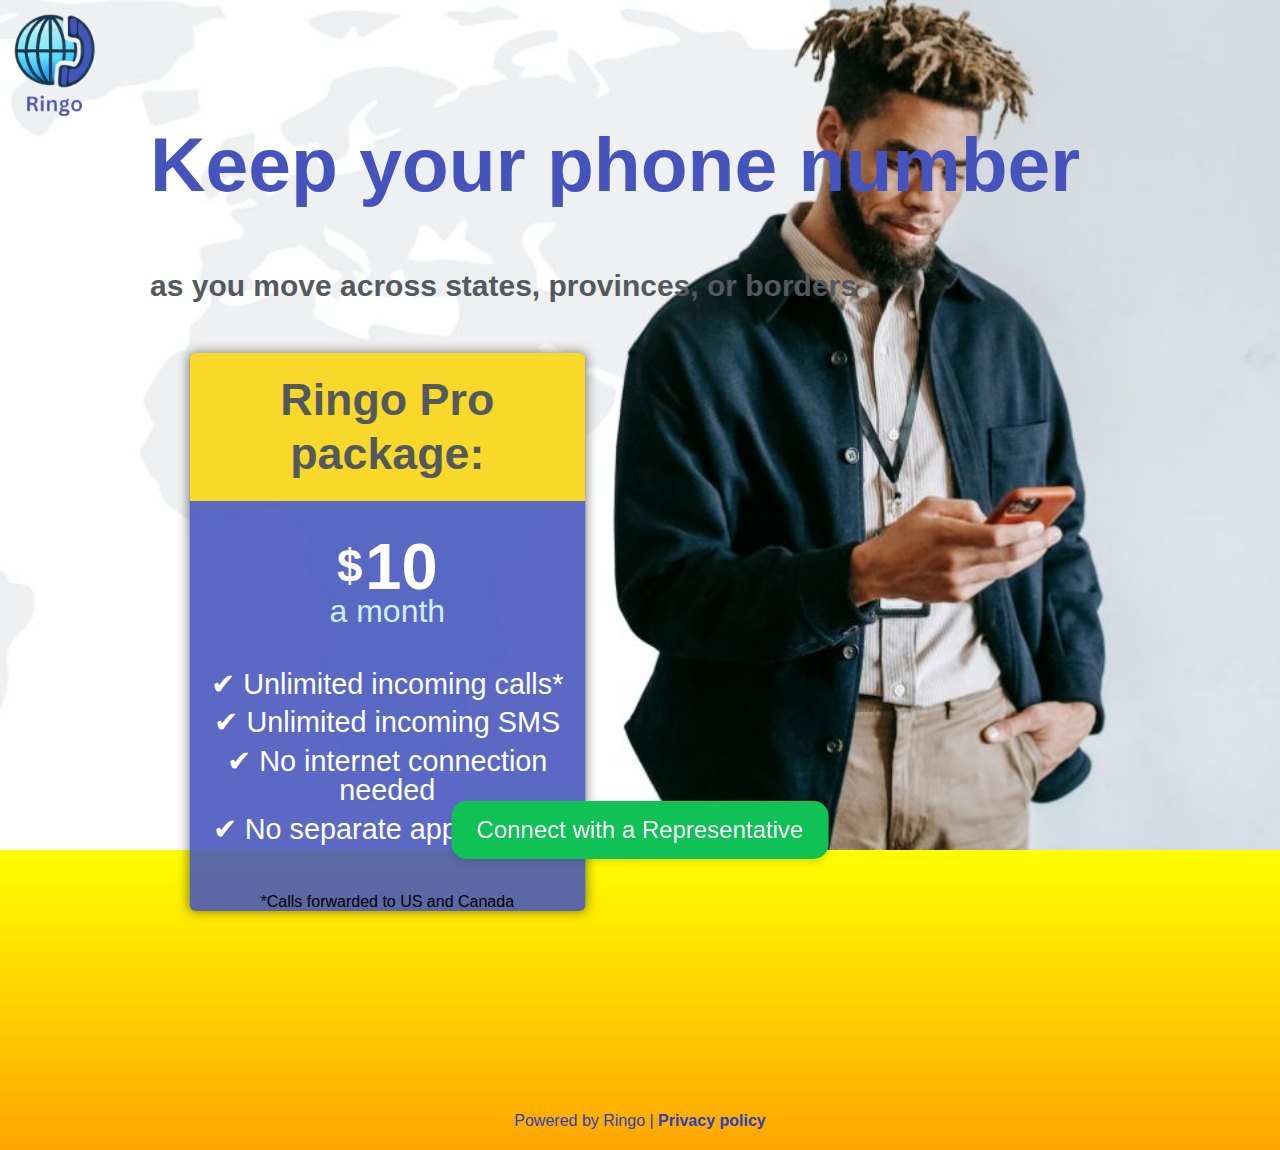
==== index.html @ 77a7154b "Adding background and html" ====
<!DOCTYPE html>
<html lang="en">
<head>
    <meta charset="UTF-8">
    <meta name="viewport" content="width=device-width, initial-scale=1.0">
    <title>Ringo | Keep your phone number as you move across states, provinces, or borders</title>
    <link rel="stylesheet" href="styles.css">
    <link rel="stylesheet" href="package.css">
    <style>

        /* Responsive Design: Adjustments for smaller screens */
        @media (max-width: 1024px) {
            footer {
                font-size: 0.9rem;
                padding: 15px;
            }

            .background {
                background-position: top right;
                padding: 10px 0 0 10px;
            }

            .logo {
                position: static;
                margin: 0 auto 20px 0;
                display: block;
            }
        }

        @media (max-width: 768px) {
            footer {
                font-size: 0.8rem;
            }

            .background {
                background-position: top right;
                padding: 10px 0 0 10px;
            }

            .logo {
                position: static;
                margin: 0 auto 20px 0;
                display: block;
            }
        }

        @media (max-width: 480px) {

            .sticky-button {
                font-size: 0.9rem;
                padding: 8px 12px;
            }

            footer {
                font-size: 0.7rem;
                text-align: center;
            }

            .background {
                background-position: top left;
                padding: 5px;
            }

            .logo {
                position: static;
                margin: 0 auto 5px 0;
                display: block;
            }
            .background h1 {
                margin: 0;
                font-size: 2.0rem;
                font-weight: 800;
            }

            .background h3 {
                margin: 10px 0 0;
                font-size: 20px;
                font-weight: 700;
            }
        }
    </style>
</head>
<body>
    <div class="background">
        <div class="header">
            <img src="img/ringo-logo.png" alt="Logo" class="logo">
            <h1>Keep your phone number</h1>
            <h3><span>as you move across states, provinces, or borders</span></h3>
            <div class="element  widget-price-table">
                <div class="package-container">
                    <div class="price-table">
                        <div class="price-table-header">
                            <h3 class="price-table-heading">
                                Ringo Pro package:
                            </h3>
                        </div>

                        <div class="price-table-price">
                            <span class="price-table-currency">$</span>
                            <span class="price-table-integer-part">10</span>
                            <span class="price-table-period typo-excluded"> a month</span>
	                    </div>

                        <ul class="price-table-features-list">
                            <li>
                                <div class="price-table-feature-inner">													<span>
										&#10004;&nbsp;Unlimited incoming calls* 									</span>
                                </div>
                            </li>
                            <li>
                                <div class="price-table-feature-inner">
                                    <span>
										&#10004;&nbsp;Unlimited incoming SMS
                                    </span>
                                </div>
                            </li>
                            <li>
                                <div class="price-table-feature-inner">
                                    <span>
										&#10004;&nbsp;No internet connection needed
                                    </span>
                                </div>
                            </li>
                            <li>
                                <div class="price-table-feature-inner">
                                    <span>
										&#10004;&nbsp;No separate app needed
                                    </span>
                                </div>
                            </li>
                        </ul>
                        *Calls forwarded to US and Canada
                    </div>

                </div>
            </div>
        </div>

    </div>

    <footer>
        Powered by Ringo | <strong><a href="/privacy-policy.html">&nbsp;Privacy policy</a></strong>
    </footer>

    <button class="sticky-button"><a href="https://wa.me/message/LOKORR5WQIJWH1">Connect with a Representative</a></button>
</body>
</html>
---- styles.css ----
body, html {
            margin: 0;
            padding: 0;
            height: 100%;
            font-family: Rubik, sans-serif;
        }

        .background {
            background-image: url('img/ringo-landing.jpg');
            background-size: cover;
            background-position: top right;
            background-repeat: no-repeat;
            height: calc(100% - 50px);
            box-sizing: border-box;
        }

        .header {
            padding: 120px 0 0 150px;
        }

        .background h1 {
            margin: 0;
            font-size: 4.8rem;
            color: #4454BC;
            font-weight: 800;
            padding-bottom: 50px;
        }

        .background h3 {
            margin: 10px 0 0;
            font-size: 30px;
            font-weight: 700;
            color: #54595F;
            padding-bottom: 50px;
        }

        .logo {
            position: absolute;
            margin: 0 auto 20px 0;
            top: 10px; /* Distance from the top of the viewport */
            left: 10px; /* Distance from the right of the viewport */
            width: 90px; /* Adjust the size of the logo */
            height: auto; /* Maintain aspect ratio */
        }

        footer {
            height: 300px;
            background: linear-gradient(to bottom, yellow, orange);
            color: #2C40C1;
            font-size: 1rem;
            display: flex;
            align-items: end;
            justify-content: center;
            text-align: center;
            padding: 20px;
            box-sizing: border-box;
        }

        footer a {
            color: #2C40C1;
            text-decoration: none;
        }

        footer a:hover {
            text-decoration: underline;
        }

        .sticky-button {
            position: fixed;
            bottom: 70px;
            left: 50%;
            transform: translate(-50%, 50%);
            background: #10C156;
            border: none;
            padding: 15px 25px;
            border-radius: 15px;
            font-size: 1.5rem;
            box-shadow: 0 4px 6px rgba(0, 0, 0, 0.1);
            cursor: pointer;
            color: #FFFFFF;
            text-align: center;
            z-index: 1000;
        }

        .sticky-button a {
            text-decoration: none;
            color: inherit;
        }

        .sticky-button:hover {
            background: #61CE70;
        }
---- package.css ----
.package-container {
    overflow:hidden;
    background-color: #4454BCE0;
    border-radius: 6px 6px 6px 6px;
    box-shadow: 0px 0px 11px 1px rgba(30.27574096212732, 30.483232996906825, 30.788894653320323, 0.5);
    width: 35%;
    height: auto;
    z-index: 1;
    transform: translateX(10%);
}

.price-table {
	text-align: center
}

.price-table .price-table-header {
	background: #f8d929;
	padding: 20px 0
}

.price-table .price-table-heading {
	margin: 0;
	padding: 0;
	line-height: 1.2;
	font-size: 24px;
	font-weight: 600;
	color: #54595F;
	font-family: "Rubik", Sans-serif;
    font-size: 2.8rem;
    font-weight: 600;
}

.price-table .price-table-price {
	display: flex;
	justify-content: center;
	align-items: center;
	flex-wrap: wrap;
	color: #FFF;
	font-weight: 800;
	font-size: 65px;
	padding: 40px 0
}

.price-table .price-table-currency {
	line-height: 1;
	font-size: .7em
}

.price-table .price-table-integer-part {
	line-height: .8
}

.price-table .price-table-currency {
	margin-inline-end: 3px
}

.price-table .price-table-price .typo-excluded {
    line-height: normal;
    letter-spacing: normal;
    text-transform: none;
    font-weight: 400;
    font-style: normal;
}

.price-table .price-table-period {
    width: 100%;
    font-family: "Rubik", Sans-serif;
    font-size: 2rem;
    font-weight: 400;
    color: #D1EDFF;
}

.price-table .price-table-features-list {
	list-style-type: none;
	font-family: "Rubik", Sans-serif;
    font-size: 1.8rem;
    font-weight: 400;
	margin: 0;
	padding: 0 0 50px 0;
	line-height: 1;
	color: #FFF;
}

.price-table .elementor-price-table-features-list li {
	font-size: 14px;
	line-height: 1;
	margin: 0;
	padding: 0
}

.price-table .price-table-features-list li .price-table-feature-inner {
	margin-left: 15px;
	margin-right: 15px
}

.price-table .price-table-features-list li:not(:first-child):before {
	content: "";
	display: block;
	border: 0 solid hsla(0, 0%, 47.8%, .3);
	margin: 10px 12.5%
}

.price-table .price-table-features-list i {
	margin-inline-end: 10px;
	font-size: 1.3em
}

.price-table .price-table-features-list svg {
	margin-inline-end: 10px;
	fill: #FFFFFF;
	height: 1.3em;
	width: 1.3em
}

.price-table .price-table-features-list svg~* {
	vertical-align: text-top
}
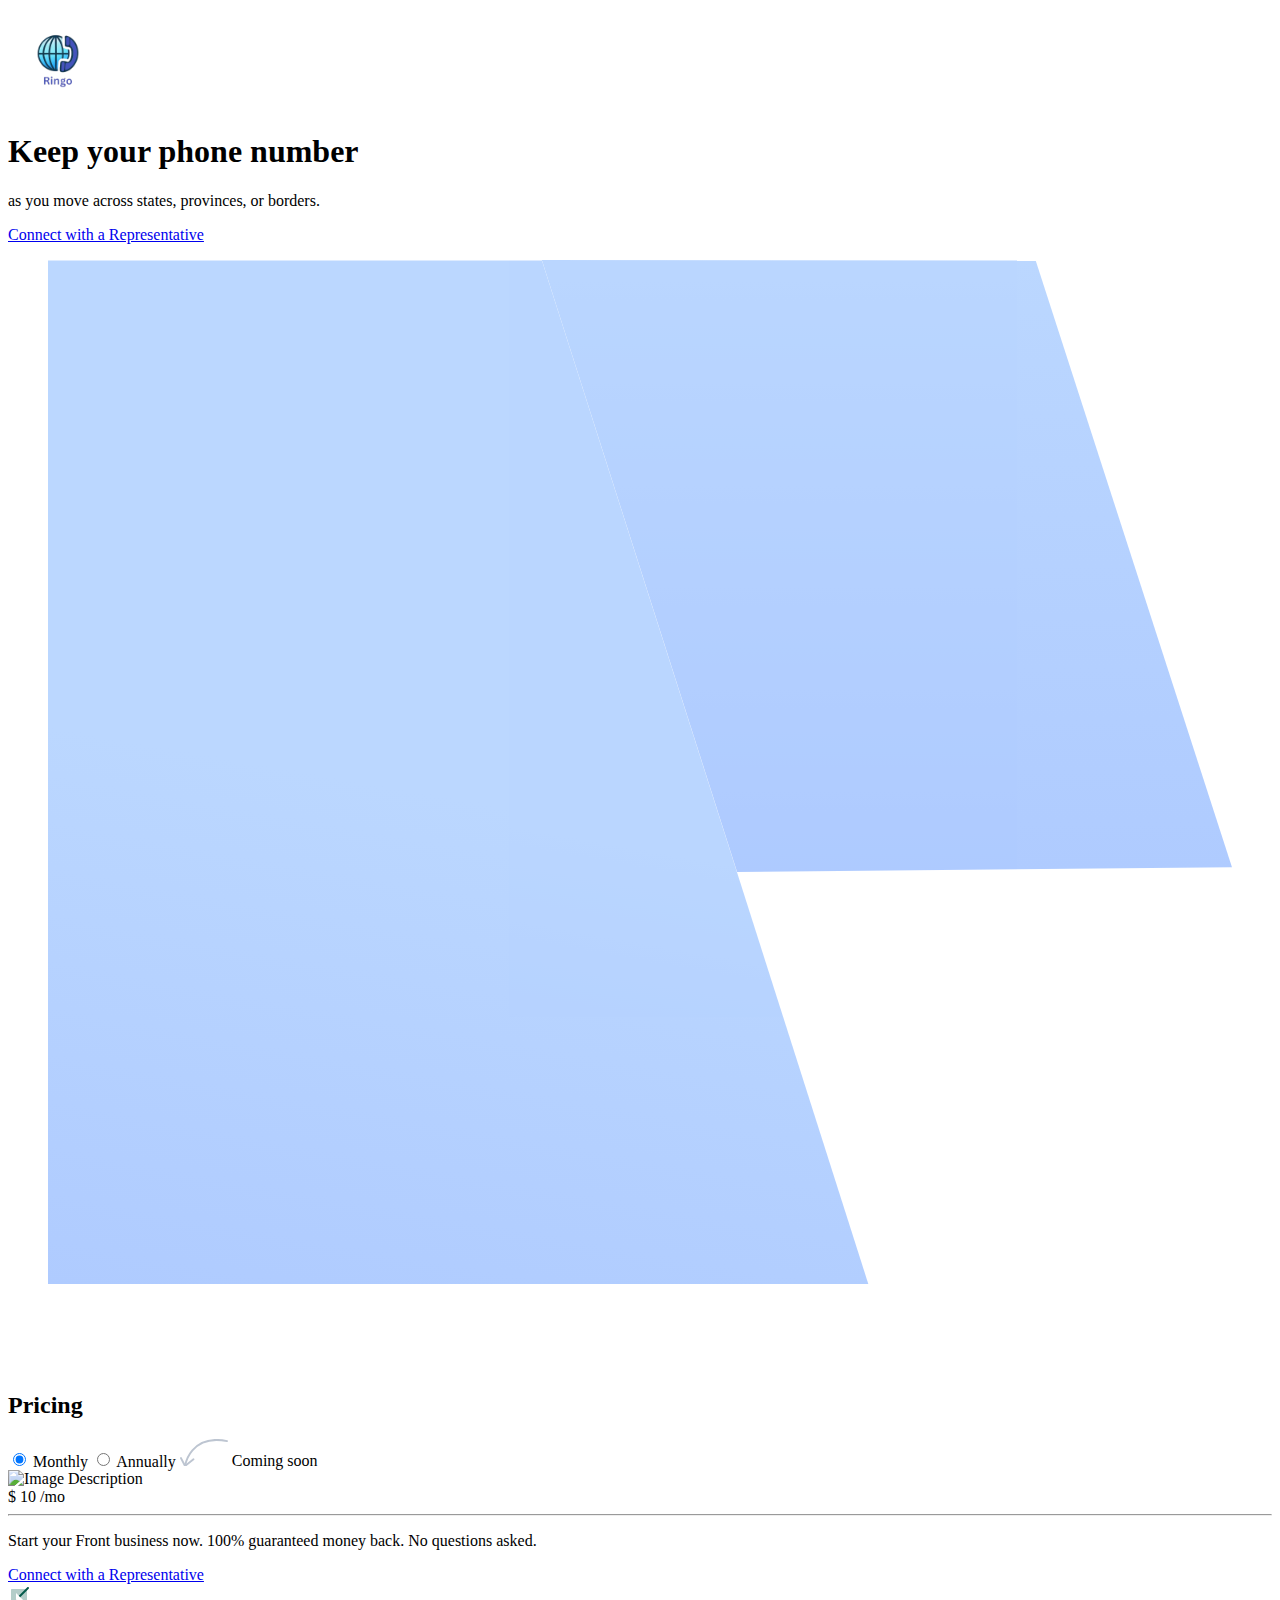
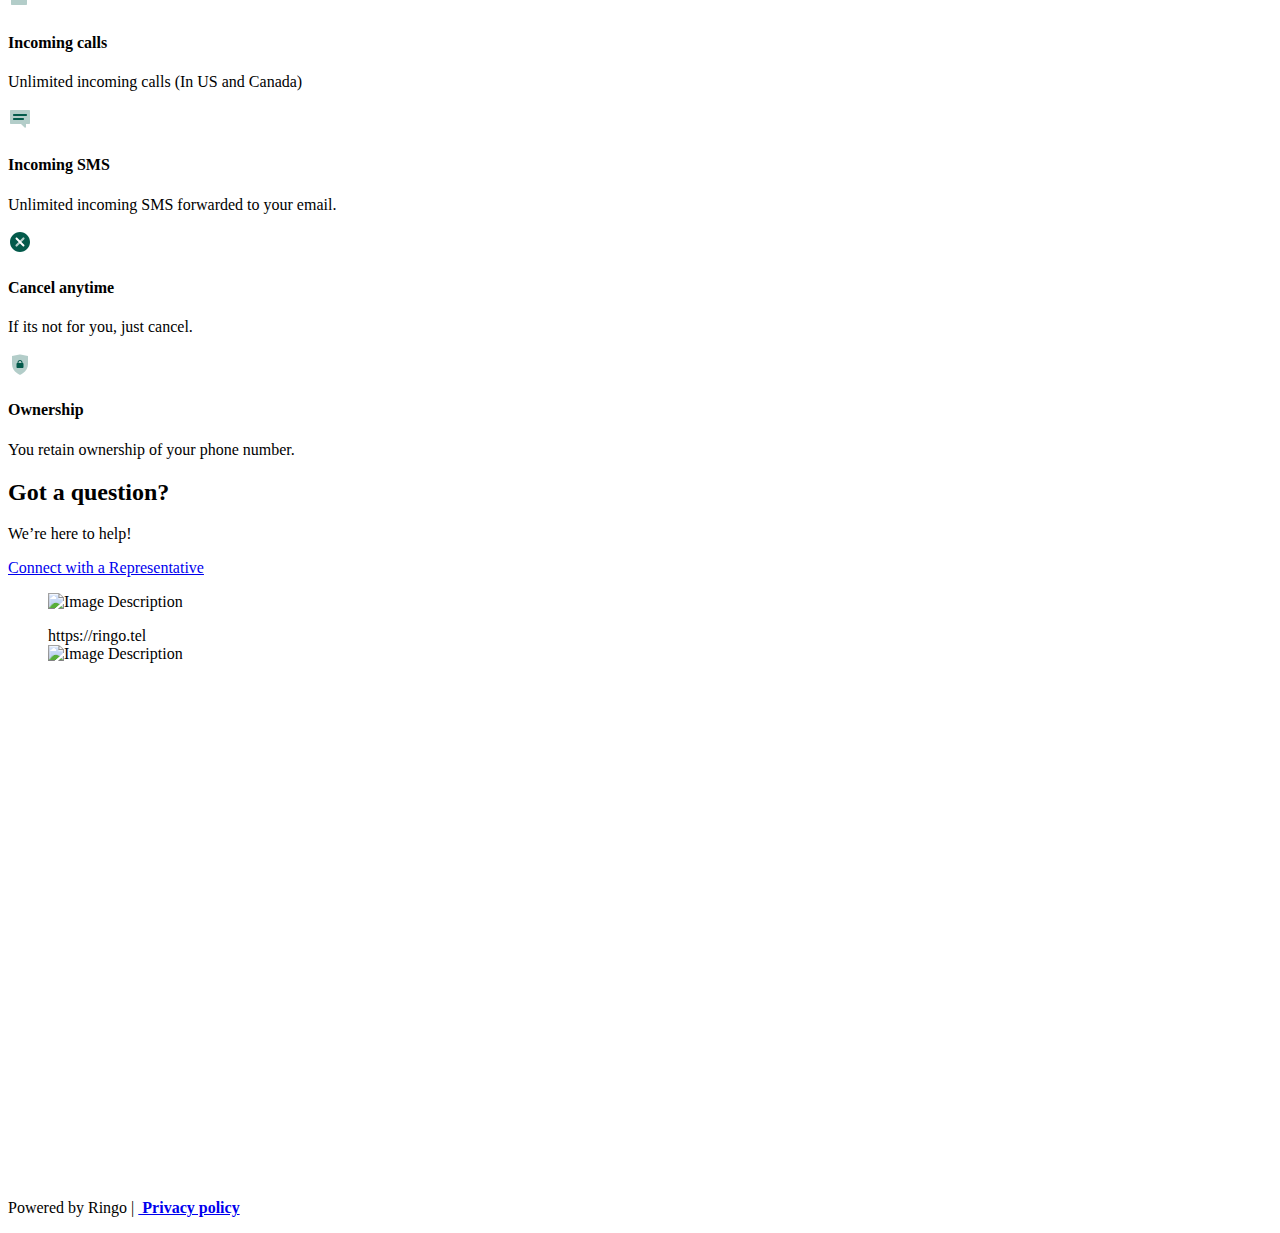
==== commit 08acf5d5: "Redesign" ====
--- a/index.html
+++ b/index.html
@@ -1,147 +1,396 @@
 <!DOCTYPE html>
 <html lang="en">
 <head>
-    <meta charset="UTF-8">
-    <meta name="viewport" content="width=device-width, initial-scale=1.0">
-    <title>Ringo | Keep your phone number as you move across states, provinces, or borders</title>
-    <link rel="stylesheet" href="styles.css">
-    <link rel="stylesheet" href="package.css">
-    <style>
-
-        /* Responsive Design: Adjustments for smaller screens */
-        @media (max-width: 1024px) {
-            footer {
-                font-size: 0.9rem;
-                padding: 15px;
-            }
-
-            .background {
-                background-position: top right;
-                padding: 10px 0 0 10px;
-            }
-
-            .logo {
-                position: static;
-                margin: 0 auto 20px 0;
-                display: block;
-            }
+  <!-- Required Meta Tags Always Come First -->
+  <meta charset="utf-8">
+  <meta name="viewport" content="width=device-width, initial-scale=1, shrink-to-fit=no">
+
+  <!-- Title -->
+  <title>Ringo | Keep your phone number as you move across states, provinces, or borders</title>
+
+  <!-- Favicon -->
+  <link rel="shortcut icon" href="img/favicon.ico">
+
+  <!-- Font -->
+  <link href="https://fonts.googleapis.com/css2?family=Inter:wght@400;600&display=swap" rel="stylesheet">
+
+  <!-- CSS Implementing Plugins -->
+  <link rel="stylesheet" href="css/bootstrap-icons.css">
+  <link rel="stylesheet" href="css/aos.css">
+
+  <!-- CSS Front Template -->
+  <link rel="stylesheet" href="css/theme.min.css">
+</head>
+
+<body>
+  <!-- ========== HEADER ========== -->
+  <header id="header" class="navbar navbar-expand-lg navbar-end navbar-absolute-top navbar-light navbar-show-hide"
+          data-hs-header-options='{
+            "fixMoment": 1000,
+            "fixEffect": "slide"
+          }'>
+
+
+    <div class="container">
+      <nav class="js-mega-menu navbar-nav-wrap">
+        <!-- Default Logo -->
+        <a class="navbar-brand" href="/" aria-label="Front">
+          <img class="navbar-brand-logo" style="width:100px;height:auto;" src="img/ringo-logo1.png" alt="Logo">
+        </a>
+        <!-- End Default Logo -->
+      </nav>
+    </div>
+  </header>
+
+  <!-- ========== END HEADER ========== -->
+
+  <!-- ========== MAIN CONTENT ========== -->
+  <main id="content" role="main">
+    <!-- Hero -->
+    <div class="position-relative bg-primary overflow-hidden">
+      <div class="container position-relative zi-2 content-space-3 content-space-md-5">
+        <div class="w-md-75 w-xl-65 text-center mx-md-auto">
+          <!-- Heading -->
+          <div class="mb-7">
+            <h1 class="display-4 text-white mb-4">Keep your phone number</h1>
+            <p class="lead text-white mb-4">as you move across states, provinces, or borders.</p>
+          </div>
+          <!-- End Title & Description -->
+
+          <div class="d-grid d-sm-flex justify-content-center gap-2">
+            <a class="btn btn-light btn-transition px-6" href="https://wa.me/message/LOKORR5WQIJWH1">Connect with a Representative</a>
+          </div>
+        </div>
+      </div>
+
+      <!-- Background Shape -->
+      <figure class="position-absolute top-0 start-0 w-65">
+        <svg xmlns="http://www.w3.org/2000/svg" x="0px" y="0px" viewBox="0 0 1246 1078">
+          <g opacity=".4">
+            <linearGradient id="doubleEllipseTopLeftID1" gradientUnits="userSpaceOnUse" x1="2073.5078" y1="1.7251" x2="2273.4375" y2="1135.5818" gradientTransform="matrix(-1 0 0 1 2600 0)">
+              <stop offset="0.4976" style="stop-color:#559bff"/>
+              <stop offset="1" style="stop-color:#377dff"/>
+            </linearGradient>
+            <polygon fill="url(#doubleEllipseTopLeftID1)" points="519.8,0.6 0,0.6 0,1078 863.4,1078   "/>
+            <linearGradient id="doubleEllipseTopLeftID2" gradientUnits="userSpaceOnUse" x1="1717.1648" y1="3.779560e-05" x2="1717.1648" y2="644.0417" gradientTransform="matrix(-1 0 0 1 2600 0)">
+              <stop offset="1.577052e-06" style="stop-color:#559bff"/>
+              <stop offset="1" style="stop-color:#377dff"/>
+            </linearGradient>
+            <polygon fill="url(#doubleEllipseTopLeftID2)" points="519.7,0 1039.4,0.6 1246,639.1 725.2,644   "/>
+          </g>
+        </svg>
+      </figure>
+      <!-- End Background Shape -->
+
+      <!-- Shape -->
+      <div class="shape shape-bottom zi-1" style="margin-bottom: -.125rem">
+        <svg xmlns="http://www.w3.org/2000/svg" x="0px" y="0px" viewBox="0 0 1920 100.1">
+          <path fill="#fff" d="M0,0c0,0,934.4,93.4,1920,0v100.1H0L0,0z"></path>
+        </svg>
+      </div>
+      <!-- End Shape -->
+    </div>
+    <!-- End Hero -->
+
+    <!-- Pricing -->
+    <div id="pricingSection" class="container content-space-2 content-space-lg-3">
+      <!-- Heading -->
+      <div class="w-md-75 w-lg-50 text-center mx-md-auto mb-5 mb-md-9">
+        <h2 class="h1">Pricing</h2>
+      </div>
+      <!-- End Heading -->
+
+      <div class="row align-items-lg-center">
+        <div class="col-sm-6 col-lg-5 mb-9 mb-sm-0">
+          <!-- Pricing -->
+          <div class="card zi-2" data-aos="fade-up">
+            <div class="card-body">
+              <!-- Radio Button Group -->
+              <div class="text-center mb-5">
+                <div class="btn-group btn-group-segment" role="group" aria-label="Pricing radio button group">
+                  <input type="radio" class="btn-check" name="btnradio" id="btnradio1" autocomplete="off" checked>
+                  <label class="btn btn-sm" for="btnradio1">Monthly</label>
+
+                  <input type="radio" class="btn-check" name="btnradio" id="btnradio2" autocomplete="off">
+                  <label class="btn btn-sm disabled" for="btnradio2">
+                    <span class="form-switch-promotion">Annually
+
+                      <!-- Form Switch Promotion -->
+                      <span class="form-switch-promotion-container">
+                        <span class="form-switch-promotion-body">
+                          <svg class="form-switch-promotion-arrow" xmlns="http://www.w3.org/2000/svg" x="0px" y="0px" viewBox="0 0 99.3 57" width="48">
+                            <path fill="none" stroke="#bdc5d1" stroke-width="4" stroke-linecap="round" stroke-miterlimit="10" d="M2,39.5l7.7,14.8c0.4,0.7,1.3,0.9,2,0.4L27.9,42"></path>
+                            <path fill="none" stroke="#bdc5d1" stroke-width="4" stroke-linecap="round" stroke-miterlimit="10" d="M11,54.3c0,0,10.3-65.2,86.3-50"></path>
+                          </svg>
+                          <span class="form-switch-promotion-text">
+                            <span class="badge bg-primary rounded-pill ms-1">Coming soon</span>
+                          </span>
+                        </span>
+                      </span>
+                      <!-- End Form Switch Promotion -->
+                    </span>
+                  </label>
+                </div>
+              </div>
+              <!-- End Radio Button Group -->
+
+              <!-- Media -->
+              <div class="d-flex align-items-end">
+                <div class="flex-shrink-0">
+                  <img class="avatar avatar-xl avatar-4x3" src="img/presenting.png" alt="Image Description">
+                </div>
+
+                <div class="flex-grow-1">
+                  <span class="text-dark ms-3">
+                    <span class="fs-5 align-top text-dark fw-semi-bold">$</span>
+                    <span class="fs-1 text-dark fw-semi-bold">10</span>
+                    <span>/mo</span>
+                  </span>
+                </div>
+              </div>
+              <!-- End Media -->
+
+              <hr class="my-4">
+
+              <div class="mb-5">
+                <p>Start your Front business now. 100% guaranteed money back. No questions asked.</p>
+              </div>
+
+              <div class="d-grid">
+                <a class="btn btn-primary btn-transition" href="https://wa.me/message/LOKORR5WQIJWH1">Connect with a Representative</a>
+              </div>
+            </div>
+          </div>
+          <!-- End Pricing -->
+        </div>
+        <!-- End Col -->
+
+        <div class="col-sm-6 col-lg-7">
+          <div class="ps-sm-6">
+            <div class="row">
+              <div class="col-sm-12 col-lg-6 mb-3" data-aos="fade-up" data-aos-delay="100">
+                <span class="svg-icon text-primary mb-3">
+                  <svg width="24" height="24" viewBox="0 0 24 24" fill="none" xmlns="http://www.w3.org/2000/svg">
+                  <path opacity="0.3" d="M19 6V20C19 20.6 18.6 21 18 21H4C3.4 21 3 20.6 3 20V6C3 5.4 3.4 5 4 5H18C18.6 5 19 5.4 19 6ZM8 8.90002V15C8 15.6 8.4 16 9 16H15.1L8 8.90002Z" fill="#035A4B"></path>
+                  <path d="M20.7 3.3C20.3 2.9 19.7 2.9 19.3 3.3L10.8 11.8L12.2 13.2L20.7 4.70002C21.1 4.30002 21.1 3.7 20.7 3.3Z" fill="#035A4B"></path>
+                  </svg>
+
+                </span>
+
+                <h4>Incoming calls</h4>
+                <p>Unlimited incoming calls (In US and Canada)</p>
+              </div>
+              <!-- End Col -->
+
+              <div class="col-sm-12 col-lg-6 mb-3" data-aos="fade-up" data-aos-delay="150">
+                <span class="svg-icon text-primary mb-3">
+                  <svg width="24" height="24" viewBox="0 0 24 24" fill="none" xmlns="http://www.w3.org/2000/svg">
+                  <path opacity="0.3" d="M2 4V16C2 16.6 2.4 17 3 17H13L16.6 20.6C17.1 21.1 18 20.8 18 20V17H21C21.6 17 22 16.6 22 16V4C22 3.4 21.6 3 21 3H3C2.4 3 2 3.4 2 4Z" fill="#035A4B"></path>
+                  <path d="M18 9H6C5.4 9 5 8.6 5 8C5 7.4 5.4 7 6 7H18C18.6 7 19 7.4 19 8C19 8.6 18.6 9 18 9ZM16 12C16 11.4 15.6 11 15 11H6C5.4 11 5 11.4 5 12C5 12.6 5.4 13 6 13H15C15.6 13 16 12.6 16 12Z" fill="#035A4B"></path>
+                  </svg>
+
+                </span>
+
+                <h4>Incoming SMS</h4>
+                <p>Unlimited incoming SMS forwarded to your email.</p>
+              </div>
+              <!-- End Col -->
+
+              <div class="col-sm-12 col-lg-6 mb-3 mb-sm-0" data-aos="fade-up" data-aos-delay="200">
+                <span class="svg-icon text-primary mb-3">
+                  <svg width="24" height="24" viewBox="0 0 24 24" fill="none" xmlns="http://www.w3.org/2000/svg">
+                  <path opacity="0.3" d="M12 10.6L14.8 7.8C15.2 7.4 15.8 7.4 16.2 7.8C16.6 8.2 16.6 8.80002 16.2 9.20002L13.4 12L12 10.6ZM10.6 12L7.8 14.8C7.4 15.2 7.4 15.8 7.8 16.2C8 16.4 8.3 16.5 8.5 16.5C8.7 16.5 8.99999 16.4 9.19999 16.2L12 13.4L10.6 12Z" fill="#035A4B"/>
+                  <path d="M22 12C22 17.5 17.5 22 12 22C6.5 22 2 17.5 2 12C2 6.5 6.5 2 12 2C17.5 2 22 6.5 22 12ZM13.4 12L16.2 9.20001C16.6 8.80001 16.6 8.19999 16.2 7.79999C15.8 7.39999 15.2 7.39999 14.8 7.79999L12 10.6L9.2 7.79999C8.8 7.39999 8.2 7.39999 7.8 7.79999C7.4 8.19999 7.4 8.80001 7.8 9.20001L10.6 12L7.8 14.8C7.4 15.2 7.4 15.8 7.8 16.2C8 16.4 8.3 16.5 8.5 16.5C8.7 16.5 9 16.4 9.2 16.2L12 13.4L14.8 16.2C15 16.4 15.3 16.5 15.5 16.5C15.7 16.5 16 16.4 16.2 16.2C16.6 15.8 16.6 15.2 16.2 14.8L13.4 12Z" fill="#035A4B"/>
+                  </svg>
+
+                </span>
+
+                <h4>Cancel anytime</h4>
+                <p>If its not for you, just cancel.</p>
+              </div>
+              <!-- End Col -->
+
+              <div class="col-sm-12 col-lg-6" data-aos="fade-up" data-aos-delay="250">
+                <span class="svg-icon text-primary mb-3">
+                  <svg width="24" height="24" viewBox="0 0 24 24" fill="none" xmlns="http://www.w3.org/2000/svg">
+                  <g id="com/com014">
+                    <path id="vector" opacity="0.3" fill-rule="evenodd" clip-rule="evenodd" d="M4 4L11.6314 2.56911C11.875 2.52343 12.125 2.52343 12.3686 2.56911L20 4V11.9033C20 15.696 18.0462 19.2211 14.83 21.2313L12.53 22.6687C12.2057 22.8714 11.7943 22.8714 11.47 22.6687L9.17001 21.2313C5.95382 19.2211 4 15.696 4 11.9033L4 4Z" fill="#035A4B"></path>
+                    <path id="group" fill-rule="evenodd" clip-rule="evenodd" d="M9.5 10.5C9.5 9.11929 10.6193 8 12 8C13.3807 8 14.5 9.11929 14.5 10.5V11C15.0523 11 15.5 11.4477 15.5 12V15C15.5 15.5523 15.0523 16 14.5 16H9.5C8.94772 16 8.5 15.5523 8.5 15V12C8.5 11.4477 8.94772 11 9.5 11V10.5ZM12 9C11.1716 9 10.5 9.67157 10.5 10.5V11H13.5V10.5C13.5 9.67157 12.8284 9 12 9Z" fill="#035A4B"></path>
+                  </g>
+                </svg>
+
+                </span>
+
+                <h4>Ownership</h4>
+                <p>You retain ownership of your phone number.</p>
+              </div>
+              <!-- End Col -->
+            </div>
+            <!-- End Row -->
+          </div>
+        </div>
+        <!-- End Col -->
+      </div>
+      <!-- End Row -->
+    </div>
+    <!-- End Pricing -->
+
+    <!-- Mockup -->
+    <div class="shape-container">
+      <div class="container">
+        <!-- Heading -->
+        <div class="w-md-75 text-center mx-md-auto mb-5 mb-md-9">
+          <h2 class="h1">Got a question?</h2>
+          <p>We’re here to help!</p>
+          <div class="mb-5">
+            <a class="btn btn-primary btn-transition" href="https://wa.me/message/LOKORR5WQIJWH1">Connect with a Representative</a>
+          </div>
+        </div>
+        <!-- End Heading -->
+
+        <!-- Devices -->
+        <div class="devices">
+          <!-- Mobile Device -->
+          <figure class="device-mobile rotated-3d-right">
+            <div class="device-mobile-frame">
+              <img class="device-mobile-img" src="img/ringo-mobile.png" alt="Image Description">
+            </div>
+          </figure>
+          <!-- End Mobile Device -->
+
+          <!-- Browser Device -->
+          <figure class="device-browser">
+            <div class="device-browser-header">
+              <div class="device-browser-header-btn-list">
+                <span class="device-browser-header-btn-list-btn"></span>
+                <span class="device-browser-header-btn-list-btn"></span>
+                <span class="device-browser-header-btn-list-btn"></span>
+              </div>
+              <div class="device-browser-header-browser-bar">https://ringo.tel</div>
+            </div>
+
+            <div class="device-browser-frame">
+              <img class="device-browser-img" src="img/ringo-web.png" alt="Image Description">
+            </div>
+          </figure>
+          <!-- End Browser Device -->
+        </div>
+        <!-- End Devices -->
+      </div>
+
+      <!-- Shape -->
+      <div class="shape shape-bottom zi-3">
+        <svg width="3000" height="500" viewBox="0 0 3000 500" fill="none" xmlns="http://www.w3.org/2000/svg">
+          <path d="M0 500H3000V0L0 500Z" fill="#fff"/>
+        </svg>
+      </div>
+      <!-- End Shape -->
+    </div>
+    <!-- End Mockup -->
+
+  </main>
+  <!-- ========== END MAIN CONTENT ========== -->
+
+  <!-- ========== FOOTER ========== -->
+  <footer class="bg-dark">
+    <div class="container pb-1 pb-lg-5">
+
+      <!-- End Row -->
+
+      <div class="border-top border-white-10 my-7"></div>
+
+
+
+      <!-- Copyright -->
+      <div class="w-md-85 text-lg-center mx-lg-auto">
+        <p class="text-white-50 small">Powered by Ringo&nbsp;| <strong><a href="/privacy-policy.html">&nbsp;Privacy policy</a></strong></p>
+      </div>
+      <!-- End Copyright -->
+    </div>
+  </footer>
+
+  <!-- ========== END FOOTER ========== -->
+
+  <!-- ========== SECONDARY CONTENTS ========== -->
+
+  <!-- Go To -->
+  <a class="js-go-to go-to position-fixed" href="javascript:;" style="visibility: hidden;"
+     data-hs-go-to-options='{
+       "offsetTop": 700,
+       "position": {
+         "init": {
+           "right": "2rem"
+         },
+         "show": {
+           "bottom": "2rem"
+         },
+         "hide": {
+           "bottom": "-2rem"
+         }
+       }
+     }'>
+    <i class="bi-chevron-up"></i>
+  </a>
+  <!-- ========== END SECONDARY CONTENTS ========== -->
+
+  <!-- JS Global Compulsory  -->
+  <script src="js/bootstrap.bundle.min.js"></script>
+
+  <!-- JS Implementing Plugins -->
+  <script src="js/hs-header.min.js"></script>
+  <script src="js/hs-show-animation.min.js"></script>
+  <script src="js/hs-go-to.min.js"></script>
+  <script src="js/aos.js"></script>
+  <script src="js/hs-toggle-switch.min.js"></script>
+
+  <!-- JS Front -->
+  <script src="js/theme.min.js"></script>
+
+  <!-- JS Plugins Init. -->
+  <script>
+    (function() {
+      // INITIALIZATION OF HEADER
+      // =======================================================
+      new HSHeader('#header').init()
+
+
+      // INITIALIZATION OF SHOW ANIMATIONS
+      // =======================================================
+      new HSShowAnimation('.js-animation-link')
+
+
+      // INITIALIZATION OF BOOTSTRAP VALIDATION
+      // =======================================================
+      HSBsValidation.init('.js-validate', {
+        onSubmit: data => {
+          data.event.preventDefault()
+          alert('Submited')
         }
-
-        @media (max-width: 768px) {
-            footer {
-                font-size: 0.8rem;
-            }
-
-            .background {
-                background-position: top right;
-                padding: 10px 0 0 10px;
-            }
-
-            .logo {
-                position: static;
-                margin: 0 auto 20px 0;
-                display: block;
-            }
-        }
-
-        @media (max-width: 480px) {
-
-            .sticky-button {
-                font-size: 0.9rem;
-                padding: 8px 12px;
-            }
-
-            footer {
-                font-size: 0.7rem;
-                text-align: center;
-            }
-
-            .background {
-                background-position: top left;
-                padding: 5px;
-            }
-
-            .logo {
-                position: static;
-                margin: 0 auto 5px 0;
-                display: block;
-            }
-            .background h1 {
-                margin: 0;
-                font-size: 2.0rem;
-                font-weight: 800;
-            }
-
-            .background h3 {
-                margin: 10px 0 0;
-                font-size: 20px;
-                font-weight: 700;
-            }
-        }
-    </style>
-</head>
-<body>
-    <div class="background">
-        <div class="header">
-            <img src="img/ringo-logo.png" alt="Logo" class="logo">
-            <h1>Keep your phone number</h1>
-            <h3><span>as you move across states, provinces, or borders</span></h3>
-            <div class="element  widget-price-table">
-                <div class="package-container">
-                    <div class="price-table">
-                        <div class="price-table-header">
-                            <h3 class="price-table-heading">
-                                Ringo Pro package:
-                            </h3>
-                        </div>
-
-                        <div class="price-table-price">
-                            <span class="price-table-currency">$</span>
-                            <span class="price-table-integer-part">10</span>
-                            <span class="price-table-period typo-excluded"> a month</span>
-	                    </div>
-
-                        <ul class="price-table-features-list">
-                            <li>
-                                <div class="price-table-feature-inner">													<span>
-										&#10004;&nbsp;Unlimited incoming calls* 									</span>
-                                </div>
-                            </li>
-                            <li>
-                                <div class="price-table-feature-inner">
-                                    <span>
-										&#10004;&nbsp;Unlimited incoming SMS
-                                    </span>
-                                </div>
-                            </li>
-                            <li>
-                                <div class="price-table-feature-inner">
-                                    <span>
-										&#10004;&nbsp;No internet connection needed
-                                    </span>
-                                </div>
-                            </li>
-                            <li>
-                                <div class="price-table-feature-inner">
-                                    <span>
-										&#10004;&nbsp;No separate app needed
-                                    </span>
-                                </div>
-                            </li>
-                        </ul>
-                        *Calls forwarded to US and Canada
-                    </div>
-
-                </div>
-            </div>
-        </div>
-
-    </div>
-
-    <footer>
-        Powered by Ringo | <strong><a href="/privacy-policy.html">&nbsp;Privacy policy</a></strong>
-    </footer>
-
-    <button class="sticky-button"><a href="https://wa.me/message/LOKORR5WQIJWH1">Connect with a Representative</a></button>
+      })
+
+
+      // INITIALIZATION OF BOOTSTRAP DROPDOWN
+      // =======================================================
+      HSBsDropdown.init()
+
+
+      // INITIALIZATION OF GO TO
+      // =======================================================
+      new HSGoTo('.js-go-to')
+
+
+      // INITIALIZATION OF AOS
+      // =======================================================
+      AOS.init({
+        duration: 650,
+        once: true
+      });
+
+
+      // INITIALIZATION OF TOGGLE SWITCH
+      // =======================================================
+      new HSToggleSwitch('.js-toggle-switch')
+    })()
+  </script>
 </body>
 </html>
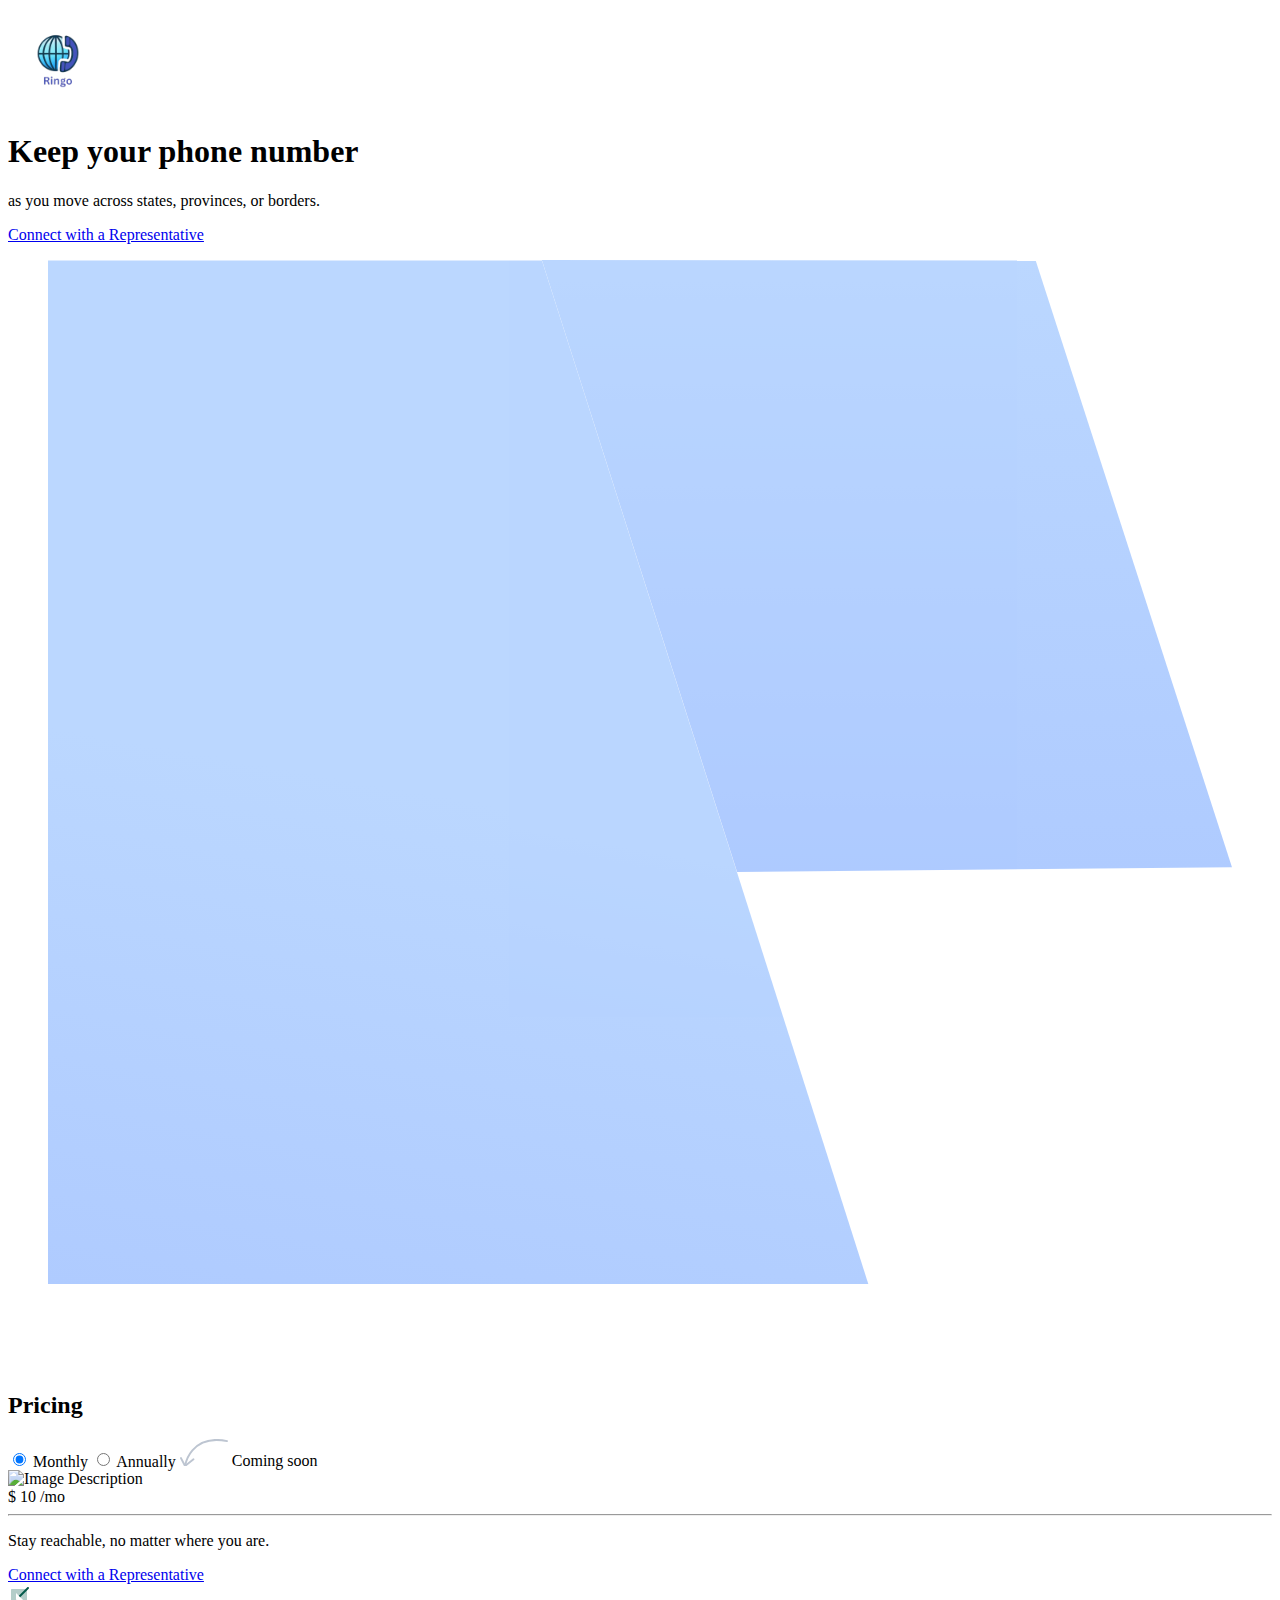
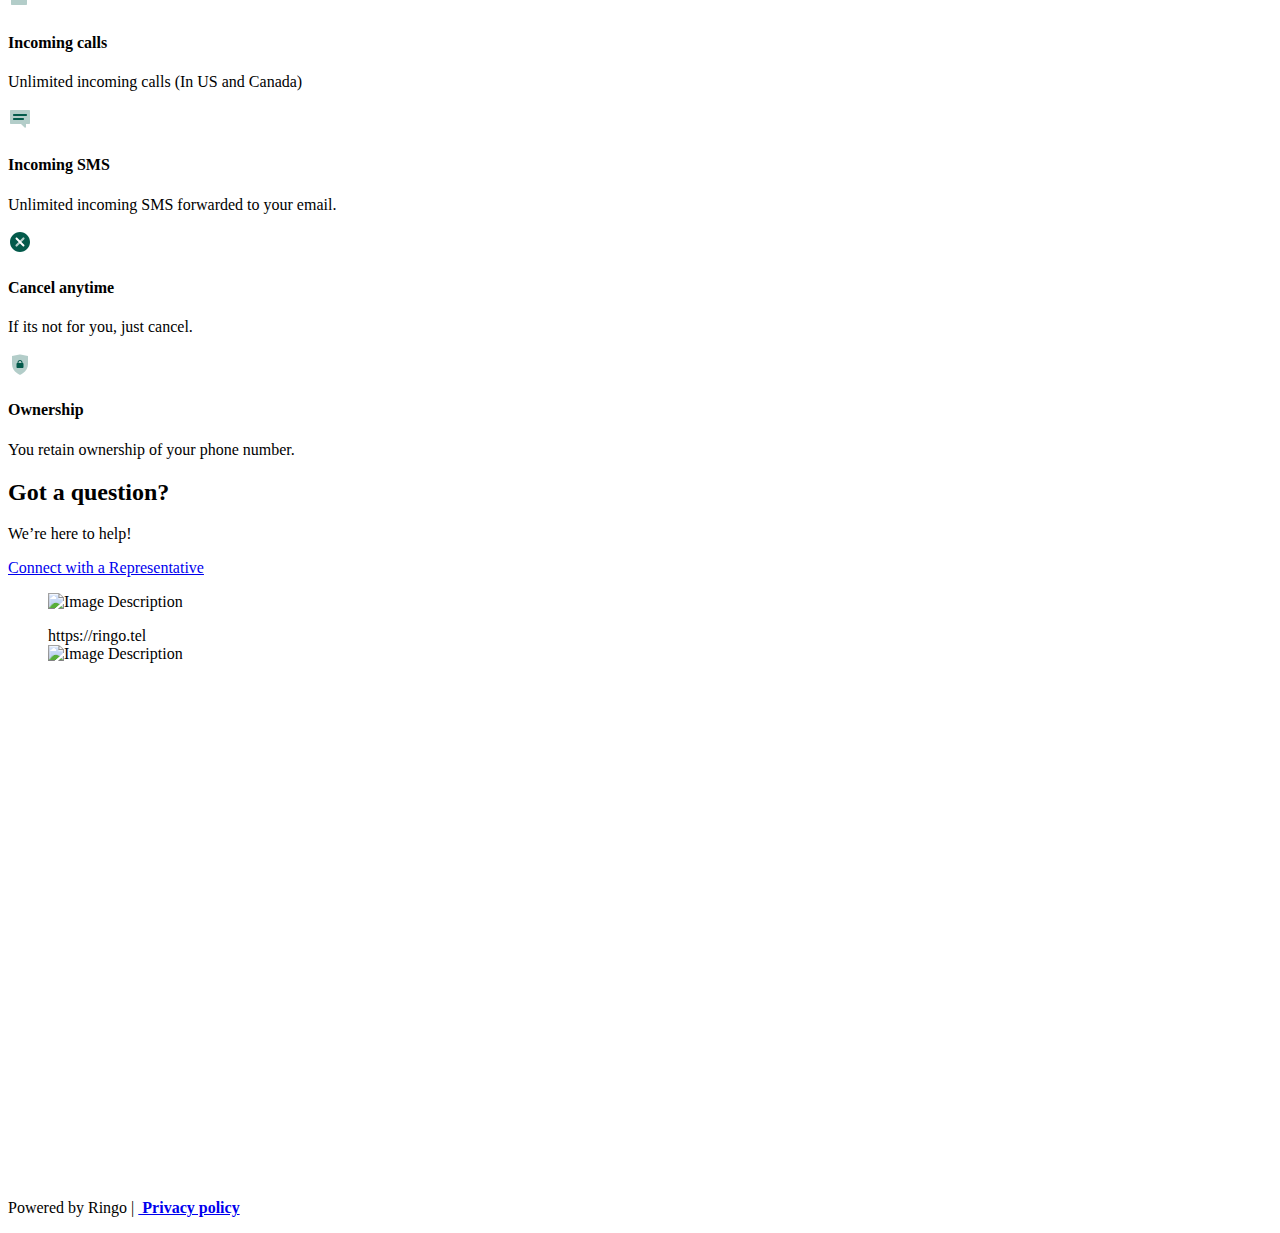
==== commit 75777e09: "Redesign" ====
--- a/index.html
+++ b/index.html
@@ -153,7 +153,7 @@
               <hr class="my-4">
 
               <div class="mb-5">
-                <p>Start your Front business now. 100% guaranteed money back. No questions asked.</p>
+                <p>Stay reachable, no matter where you are.</p>
               </div>
 
               <div class="d-grid">
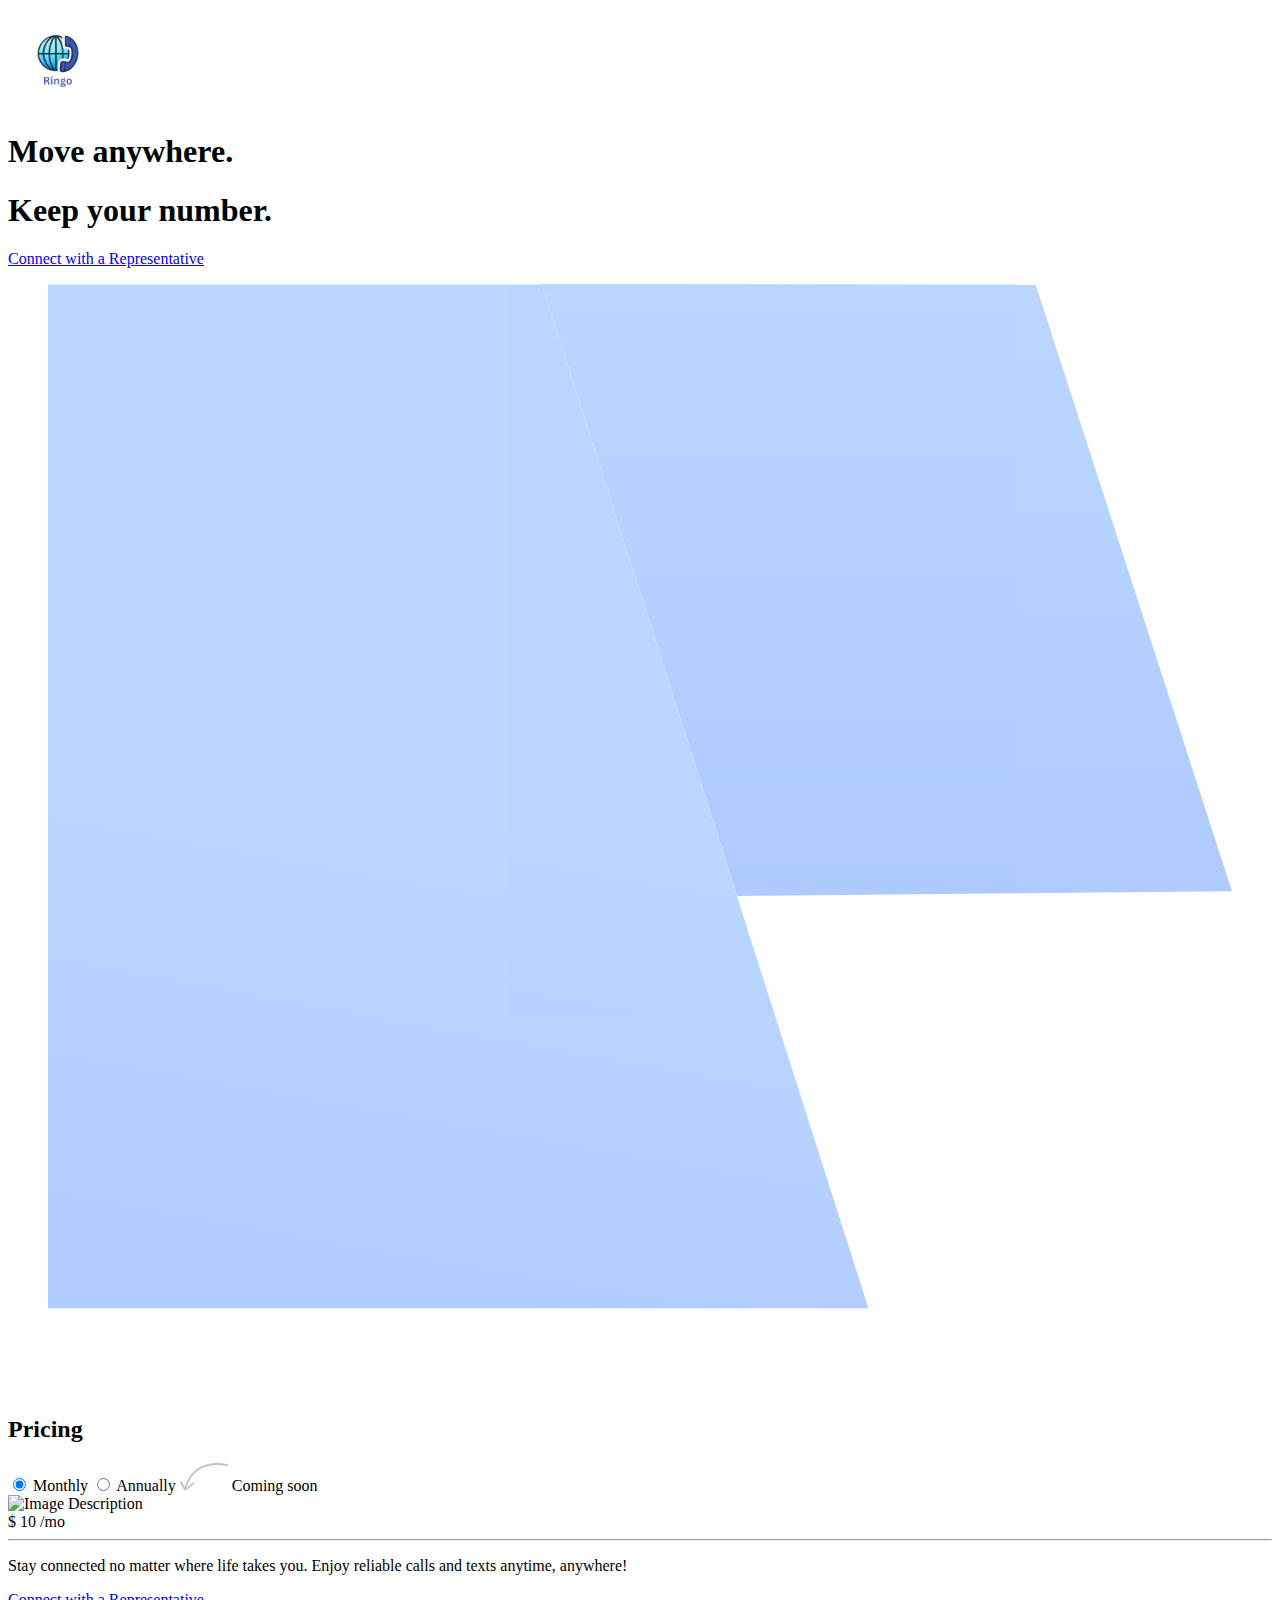
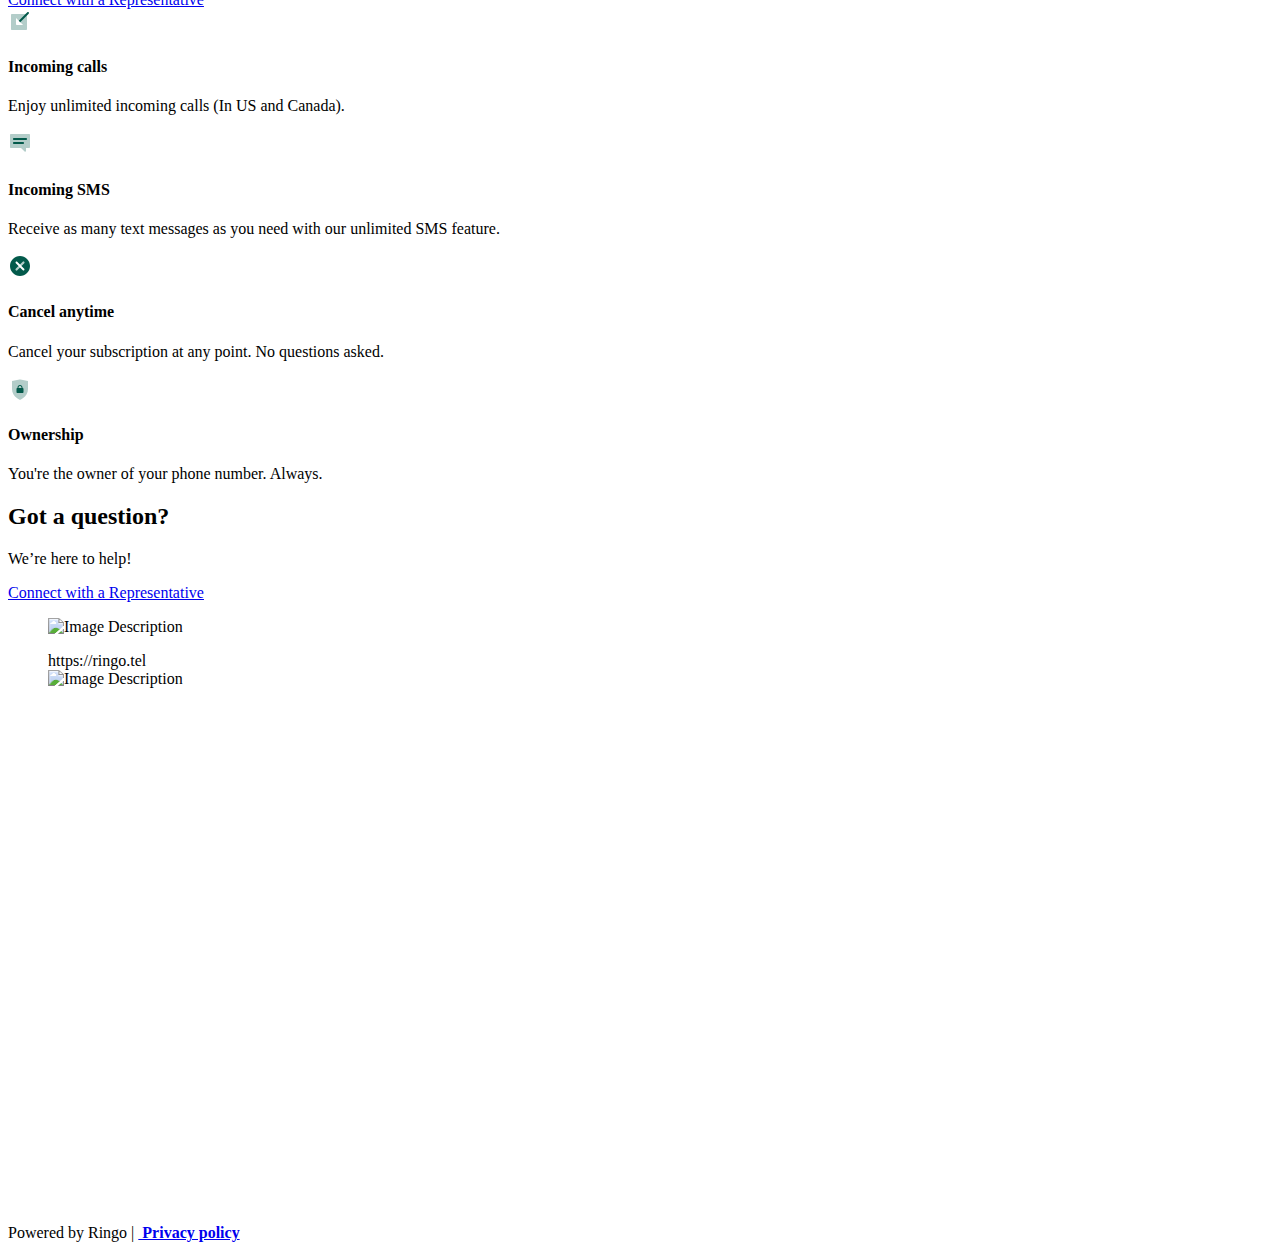
==== commit ecabaffb: "Open in new window" ====
--- a/index.html
+++ b/index.html
@@ -1,7 +1,15 @@
 <!DOCTYPE html>
 <html lang="en">
 <head>
-  <!-- Required Meta Tags Always Come First -->
+  <script async src="https://www.googletagmanager.com/gtag/js?id=G-GPHHKDFC5Y"></script>
+  <script>
+    window.dataLayer = window.dataLayer || [];
+    function gtag(){dataLayer.push(arguments);}
+    gtag('js', new Date());
+
+    gtag('config', 'G-GPHHKDFC5Y');
+  </script>
+
   <meta charset="utf-8">
   <meta name="viewport" content="width=device-width, initial-scale=1, shrink-to-fit=no">
 
@@ -18,7 +26,7 @@
   <link rel="stylesheet" href="css/bootstrap-icons.css">
   <link rel="stylesheet" href="css/aos.css">
 
-  <!-- CSS Front Template -->
+  <!-- CSS Template -->
   <link rel="stylesheet" href="css/theme.min.css">
 </head>
 
@@ -34,7 +42,7 @@
     <div class="container">
       <nav class="js-mega-menu navbar-nav-wrap">
         <!-- Default Logo -->
-        <a class="navbar-brand" href="/" aria-label="Front">
+        <a class="navbar-brand" href="/" aria-label="Ringo">
           <img class="navbar-brand-logo" style="width:100px;height:auto;" src="img/ringo-logo1.png" alt="Logo">
         </a>
         <!-- End Default Logo -->
@@ -52,8 +60,8 @@
         <div class="w-md-75 w-xl-65 text-center mx-md-auto">
           <!-- Heading -->
           <div class="mb-7">
-            <h1 class="display-4 text-white mb-4">Keep your phone number</h1>
-            <p class="lead text-white mb-4">as you move across states, provinces, or borders.</p>
+            <h1 class="display-4 text-white mb-4">Move anywhere.</h1>
+            <h1 class="display-4 text-white mb-4">Keep your number.</h1>
           </div>
           <!-- End Title & Description -->
 
@@ -153,7 +161,7 @@
               <hr class="my-4">
 
               <div class="mb-5">
-                <p>Stay reachable, no matter where you are.</p>
+                <p>Stay connected no matter where life takes you. Enjoy reliable calls and texts anytime, anywhere!</p>
               </div>
 
               <div class="d-grid">
@@ -178,7 +186,7 @@
                 </span>
 
                 <h4>Incoming calls</h4>
-                <p>Unlimited incoming calls (In US and Canada)</p>
+                <p>Enjoy unlimited incoming calls (In US and Canada).</p>
               </div>
               <!-- End Col -->
 
@@ -192,7 +200,7 @@
                 </span>
 
                 <h4>Incoming SMS</h4>
-                <p>Unlimited incoming SMS forwarded to your email.</p>
+                <p>Receive as many text messages as you need with our unlimited SMS feature.</p>
               </div>
               <!-- End Col -->
 
@@ -206,7 +214,7 @@
                 </span>
 
                 <h4>Cancel anytime</h4>
-                <p>If its not for you, just cancel.</p>
+                <p>Cancel your subscription at any point. No questions asked.</p>
               </div>
               <!-- End Col -->
 
@@ -222,7 +230,7 @@
                 </span>
 
                 <h4>Ownership</h4>
-                <p>You retain ownership of your phone number.</p>
+                <p>You're the owner of your phone number. Always.</p>
               </div>
               <!-- End Col -->
             </div>
@@ -303,7 +311,7 @@
 
       <!-- Copyright -->
       <div class="w-md-85 text-lg-center mx-lg-auto">
-        <p class="text-white-50 small">Powered by Ringo&nbsp;| <strong><a href="/privacy-policy.html">&nbsp;Privacy policy</a></strong></p>
+        <p class="text-white-50 small">Powered by Ringo&nbsp;| <strong><a href="/privacy-policy.html" target="_blank">&nbsp;Privacy policy</a></strong></p>
       </div>
       <!-- End Copyright -->
     </div>
@@ -343,7 +351,7 @@
   <script src="js/aos.js"></script>
   <script src="js/hs-toggle-switch.min.js"></script>
 
-  <!-- JS Front -->
+  <!-- JS -->
   <script src="js/theme.min.js"></script>
 
   <!-- JS Plugins Init. -->
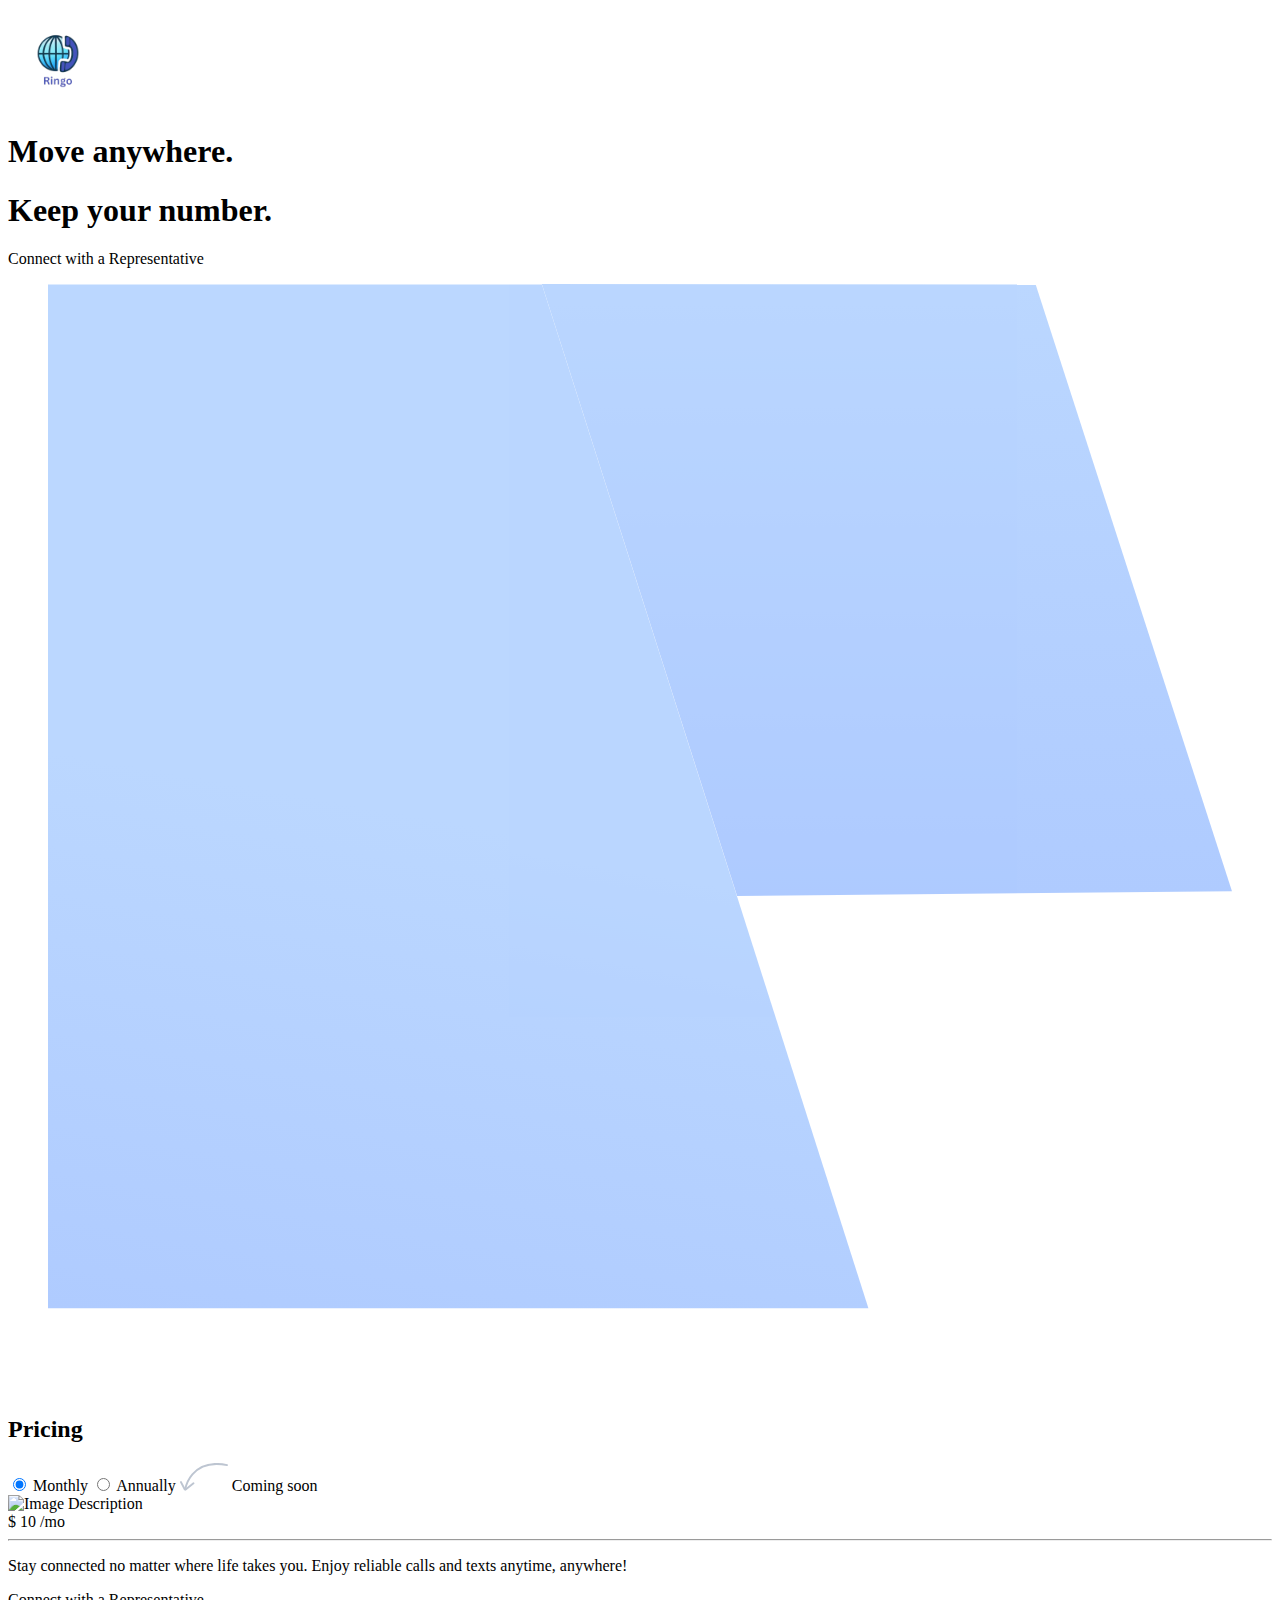
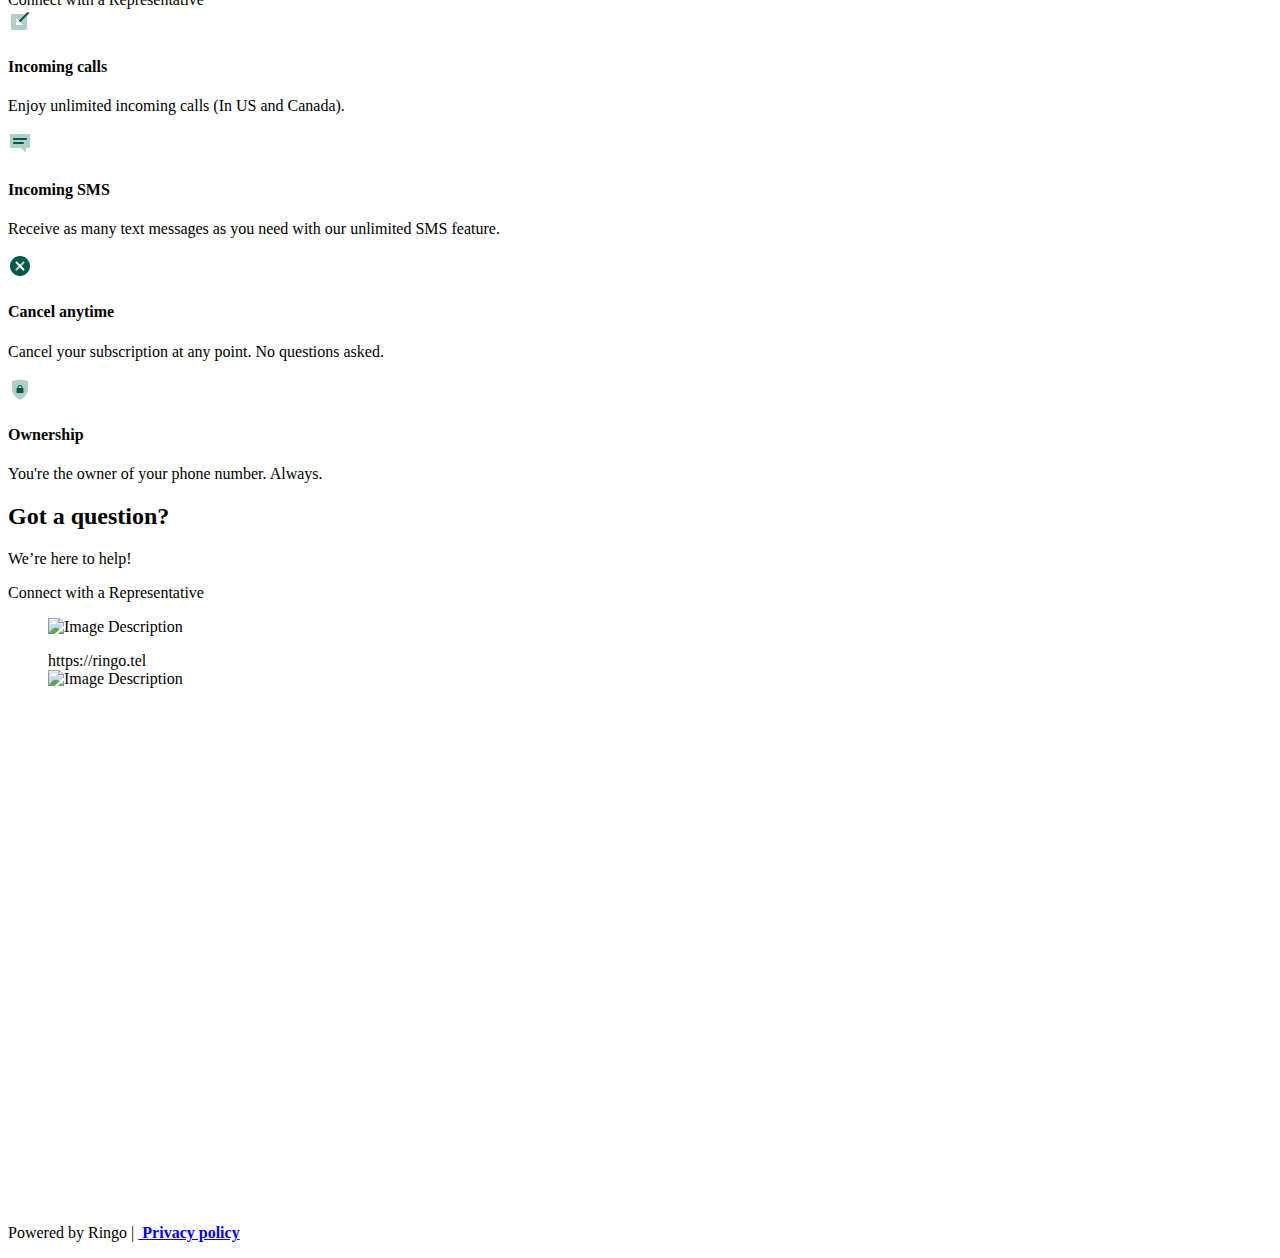
==== commit be98224e: "integrate crisp" ====
--- a/index.html
+++ b/index.html
@@ -28,6 +28,9 @@
 
   <!-- CSS Template -->
   <link rel="stylesheet" href="css/theme.min.css">
+  <script type="text/javascript">
+    window.$crisp=[];window.CRISP_WEBSITE_ID="66369a20-dd7c-4b55-b5dd-1b654ca11949";(function(){d=document;s=d.createElement("script");s.src="https://client.crisp.chat/l.js";s.async=1;d.getElementsByTagName("head")[0].appendChild(s);})();
+  </script>
 </head>
 
 <body>
@@ -66,7 +69,7 @@
           <!-- End Title & Description -->
 
           <div class="d-grid d-sm-flex justify-content-center gap-2">
-            <a class="btn btn-light btn-transition px-6" href="https://wa.me/message/LOKORR5WQIJWH1">Connect with a Representative</a>
+            <a class="btn btn-light btn-transition px-6" onclick="$crisp.push(['do', 'chat:open'])">Connect with a Representative</a>
           </div>
         </div>
       </div>
@@ -165,7 +168,7 @@
               </div>
 
               <div class="d-grid">
-                <a class="btn btn-primary btn-transition" href="https://wa.me/message/LOKORR5WQIJWH1">Connect with a Representative</a>
+                <a class="btn btn-primary btn-transition" onclick="$crisp.push(['do', 'chat:open'])">Connect with a Representative</a>
               </div>
             </div>
           </div>
@@ -251,7 +254,7 @@
           <h2 class="h1">Got a question?</h2>
           <p>We’re here to help!</p>
           <div class="mb-5">
-            <a class="btn btn-primary btn-transition" href="https://wa.me/message/LOKORR5WQIJWH1">Connect with a Representative</a>
+            <a class="btn btn-primary btn-transition" onclick="$crisp.push(['do', 'chat:open'])">Connect with a Representative</a>
           </div>
         </div>
         <!-- End Heading -->
